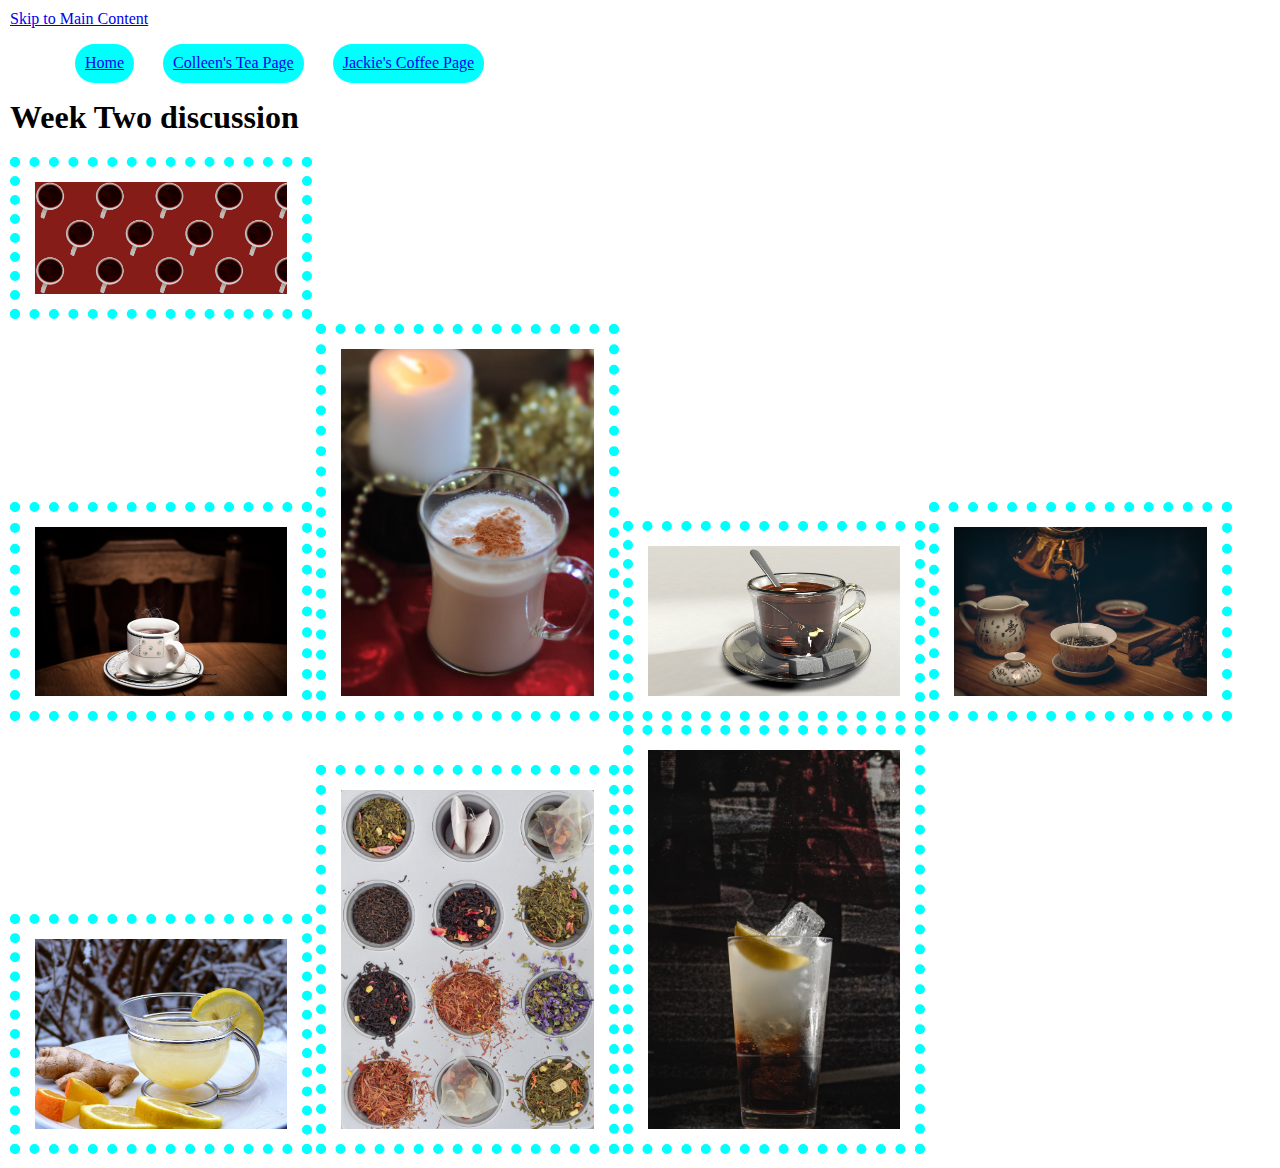
==== colleen.html @ 69185220 "Add files via upload" ====
<!DOCTYPE html>
<html lang="en">
<head>
    <meta charset="UTF-8">
    <meta http-equiv="X-UA-Compatible" content="IE=edge">
    <meta name="viewport" content="width=device-width, initial-scale=1.0">
    <link rel="stylesheet" href="css/style.css">
    <link rel="stylesheet" href="css/student1.css">
    <link rel="stylesheet" href="css/student2.css">
    <link rel="stylesheet" href="css/student3.css">
    <link rel="stylesheet" href="css/student4.css">
    <title>Teas</title>
</head>
<body>
    <a href="#main">Skip to Main Content</a>
    <header>
        <nav>
            <ul>
                <li><a href = "index.html">Home</a></li>
                <li><a href="colleen.html">Colleen's Tea Page</a></li>
                <li><a href="jackie.html">Jackie's Coffee Page</a></li>
            </ul>
        </nav>
        <h1>Week Two discussion</h1>
        <img src = "images/cover_image.jpg" width="800" alt = "">
    </header>

    <main>
        <img src="images/black_tea.jpg" width = "200" alt="fancy tea mug with black_tea">
        <img src="images/chai_tea.jpg"  width = "200" alt="an indian chai">
        <img src="images/english_breakfast.jpg" width = "200" alt="a dark tea option">
        <img src="images/green_tea.jpg" width = "200" alt="a loose leaf green tea">
        <img src="images/lemon_ginger_tea.jpg" width = "200" alt="light tea with lemon and ginger">
        <img src="images/tea_collection.jpg" alt="collection of loose leaf tea">
        <img src="images/long_island_ice_tea.jpg" alt="a icy Long Island tea (alcoholic)">

    </main>
</body>
</html>
---- css/student2.css ----
body {
    margin:5px;
    padding: 5px;
    line-height:1.15;
}

h1, h2, h3 {
    font-weight: bold;
    margin-top:15px;
}

ul li {
    margin-left: 25px;
    list-style-type: upper-roman;
    display: inline;
}

ul a {
    background-color: aqua;
    display: inline-block;
    padding: 10px;
    border-radius: 25px;
}

img {
    width: 24%;
    padding: 15px;
    box-sizing: border-box;
    border: 10px dotted aqua;
}

p {
    text-decoration: dashed;
    font-weight: bolder;
    align-content: center;
    text-transform: uppercase;
    background-color: aqua;
}
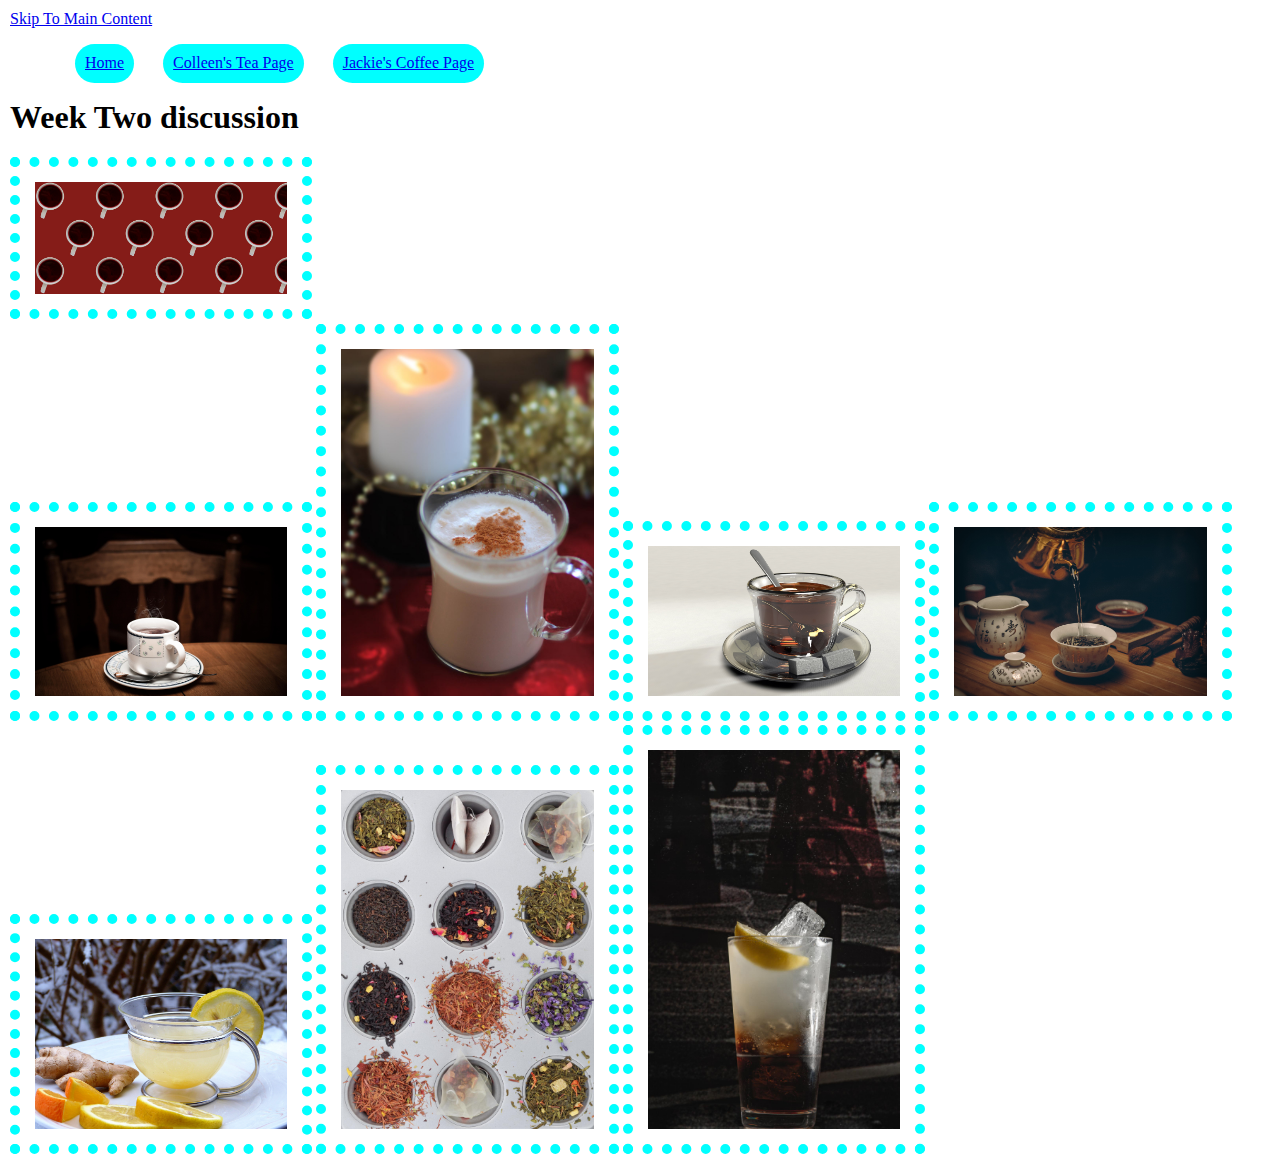
==== commit d1dd16ae: "Add files via upload" ====
--- a/colleen.html
+++ b/colleen.html
@@ -12,7 +12,7 @@
     <title>Teas</title>
 </head>
 <body>
-    <a href="#main">Skip to Main Content</a>
+    <a href="#main">Skip To Main Content</a>
     <header>
         <nav>
             <ul>
--- a/css/student1.css
+++ b/css/student1.css
@@ -0,0 +1,33 @@
+body{
+    margin:5px;
+    padding:5px;
+    line-height:1.15;
+ }
+  
+ h1,h2, h3{
+    font-weight: bold;
+    margin-top:15px;
+  
+ }
+ ul li{
+    margin-left: 25px;
+    list-style-type: upper-roman;
+    display: inline;
+    
+ }
+ ul a {
+   background-color: rgb(255, 64, 0);
+   padding: 10px;
+   display: inline-block;
+   border-radius: 20px;
+ }
+ img {
+   width: 15%;
+   box-sizing: border-box;
+   border: 10px solid rgb(255, 197, 127);
+ }
+ p {
+   text-decoration: underline;
+   font-weight: bold;
+   text-decoration-color: red;
+ }